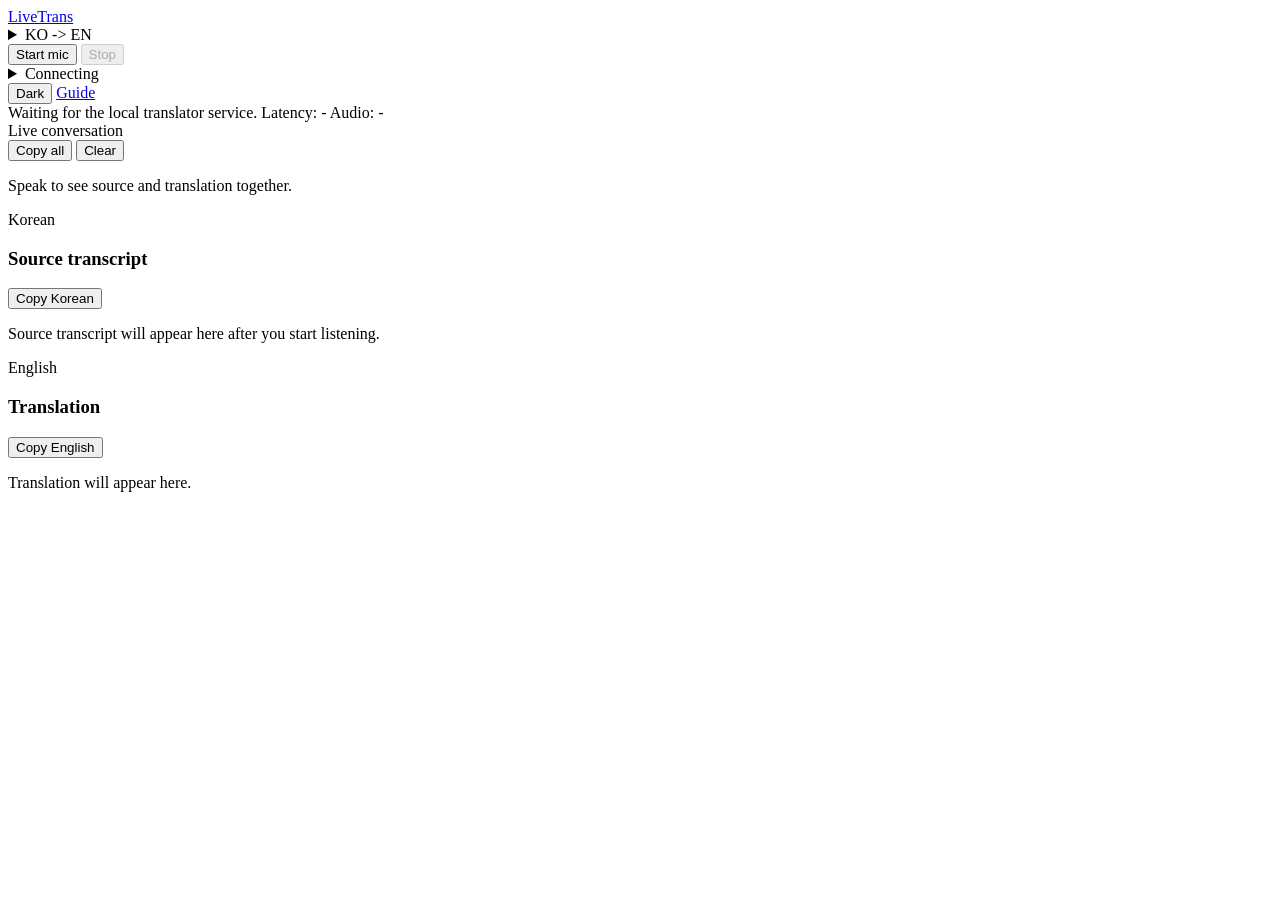
==== live_translate/static/index.html @ ea4eddee "Hide connection runtime details by default" ====
<!DOCTYPE html>
<html lang="en">
  <head>
    <meta charset="UTF-8" />
    <meta name="viewport" content="width=device-width, initial-scale=1.0" />
    <title>Live Speech Translator</title>
    <script>
      (() => {
        try {
          if (window.localStorage.getItem("translator-theme") === "dark") {
            document.documentElement.dataset.theme = "dark";
          }
        } catch {
          // Keep the default light theme if storage is unavailable.
        }
      })();
    </script>
    <link rel="stylesheet" href="/static/styles.css?v=20260529-compact-connect" />
  </head>
  <body>
    <main class="translator-shell">
      <header class="topbar">
        <div class="brand-cluster">
          <a class="brand" href="/">
            <span class="brand-name">LiveTrans</span>
          </a>

          <details class="language-menu">
            <summary aria-label="Change translation languages">
              <span id="source-language-badge">KO</span>
              <span class="language-arrow" aria-hidden="true">-&gt;</span>
              <span id="target-language-badge">EN</span>
            </summary>
            <div class="language-menu-panel">
              <div class="language-pair" aria-label="Translation language pair">
                <label class="language-control" for="source-language">
                  <span>Source</span>
                  <select id="source-language" class="select-field">
                    <option value="auto">Auto detect</option>
                    <option value="ko" selected>Korean</option>
                    <option value="ja">Japanese</option>
                    <option value="zh">Chinese</option>
                    <option value="vi">Vietnamese</option>
                    <option value="en">English</option>
                    <option value="es">Spanish</option>
                    <option value="fr">French</option>
                    <option value="de">German</option>
                    <option value="it">Italian</option>
                    <option value="pt">Portuguese</option>
                    <option value="ru">Russian</option>
                    <option value="ar">Arabic</option>
                    <option value="hi">Hindi</option>
                    <option value="th">Thai</option>
                    <option value="id">Indonesian</option>
                    <option value="ms">Malay</option>
                    <option value="tl">Tagalog</option>
                    <option value="tr">Turkish</option>
                    <option value="pl">Polish</option>
                    <option value="nl">Dutch</option>
                    <option value="uk">Ukrainian</option>
                  </select>
                </label>

                <span class="language-arrow" aria-hidden="true">-&gt;</span>

                <label class="language-control" for="target-language">
                  <span>Target</span>
                  <select id="target-language" class="select-field">
                    <option value="en" selected>English</option>
                    <option value="vi">Vietnamese</option>
                    <option value="ko">Korean</option>
                    <option value="ja">Japanese</option>
                    <option value="zh">Chinese</option>
                    <option value="es">Spanish</option>
                    <option value="fr">French</option>
                    <option value="de">German</option>
                    <option value="it">Italian</option>
                    <option value="pt">Portuguese</option>
                    <option value="ru">Russian</option>
                    <option value="ar">Arabic</option>
                    <option value="hi">Hindi</option>
                    <option value="th">Thai</option>
                    <option value="id">Indonesian</option>
                    <option value="ms">Malay</option>
                    <option value="tl">Tagalog</option>
                    <option value="tr">Turkish</option>
                    <option value="pl">Polish</option>
                    <option value="nl">Dutch</option>
                    <option value="uk">Ukrainian</option>
                  </select>
                </label>
              </div>
            </div>
          </details>
        </div>

        <div class="toolbar">
          <div class="button-row">
            <button id="start-button" class="primary">Start mic</button>
            <button id="stop-button" class="secondary" disabled>Stop</button>
          </div>

          <details class="status-cluster connection-details" aria-label="Translator status">
            <summary class="pill" id="connection-pill">Connecting</summary>
            <div class="connection-detail-panel">
              <span class="pill subtle" id="state-pill">Idle</span>
              <span class="pill subtle compact-model" id="model-pill">Model: loading</span>
            </div>
          </details>

        </div>

        <nav class="top-links" aria-label="Project links">
          <button
            id="theme-toggle-button"
            class="nav-link theme-toggle"
            type="button"
            aria-pressed="false"
          >
            Dark
          </button>
          <a class="nav-link" href="/static/about.html" target="_blank" rel="noreferrer">
            Guide
          </a>
        </nav>
      </header>

      <section class="status-strip" aria-live="polite">
        <span id="status-text">Waiting for the local translator service.</span>
        <span id="latency-text">Latency: -</span>
        <span id="audio-text">Audio: -</span>
      </section>

      <section class="translation-workspace" aria-label="Live translation">
        <article class="translation-column conversation-box">
          <div class="column-toolbar">
            <div>
              <div class="block-label">Live conversation</div>
            </div>
            <div class="transcript-actions">
              <button id="copy-conversation-button" class="secondary compact-button">
                Copy all
              </button>
              <button id="clear-transcript-button" class="secondary compact-button">
                Clear
              </button>
            </div>
          </div>
          <div
            id="conversation-transcript"
            class="transcript-body conversation-body"
            role="textbox"
            aria-label="Combined source and translation transcript"
            tabindex="0"
          >
            <p class="empty-copy">
              Speak to see source and translation together.
            </p>
          </div>
        </article>

        <article class="translation-column source-box">
          <div class="column-toolbar">
            <div>
              <div class="block-label" id="source-language-label">Korean</div>
              <h1>Source transcript</h1>
            </div>
            <button id="copy-source-button" class="secondary compact-button">
              Copy Korean
            </button>
          </div>
          <div
            id="source-transcript"
            class="transcript-body"
            role="textbox"
            aria-label="Source transcript"
            tabindex="0"
          >
            <p class="empty-copy">
              Source transcript will appear here after you start listening.
            </p>
          </div>
        </article>

        <article class="translation-column english-box">
          <div class="column-toolbar">
            <div>
              <div class="block-label" id="target-language-label">English</div>
              <h1>Translation</h1>
            </div>
            <button id="copy-target-button" class="secondary compact-button">
              Copy English
            </button>
          </div>
          <div
            id="target-transcript"
            class="transcript-body"
            role="textbox"
            aria-label="Target translation"
            tabindex="0"
          >
            <p class="empty-copy">Translation will appear here.</p>
          </div>
        </article>
      </section>
    </main>

    <script src="/static/app.js?v=20260529-compact-connect"></script>
  </body>
</html>
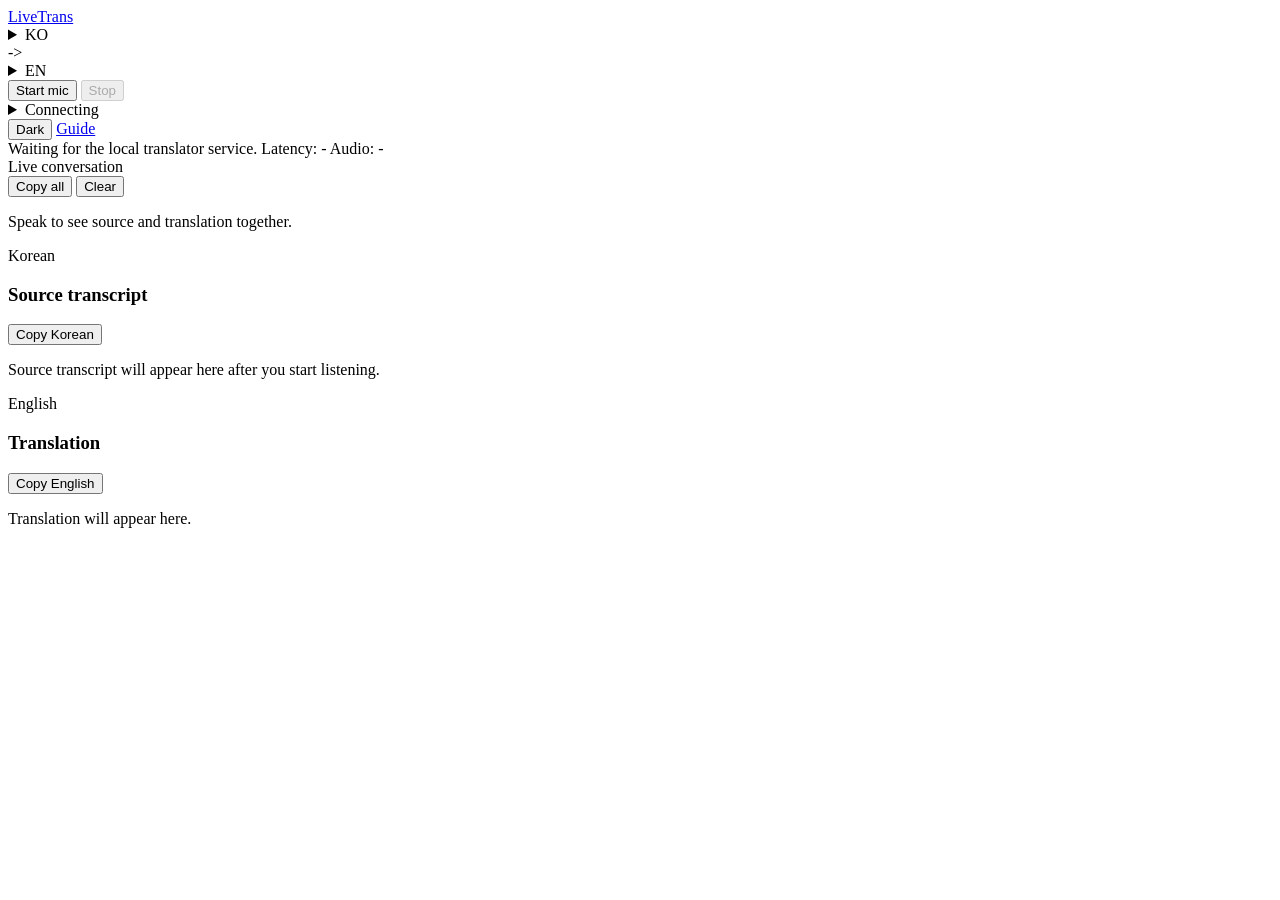
==== commit ab918632: "Split source and target language controls" ====
--- a/live_translate/static/index.html
+++ b/live_translate/static/index.html
@@ -15,7 +15,7 @@
         }
       })();
     </script>
-    <link rel="stylesheet" href="/static/styles.css?v=20260529-compact-connect" />
+    <link rel="stylesheet" href="/static/styles.css?v=20260529-split-language-buttons" />
   </head>
   <body>
     <main class="translator-shell">
@@ -25,88 +25,96 @@
             <span class="brand-name">LiveTrans</span>
           </a>
 
-          <details class="language-menu">
-            <summary aria-label="Change translation languages">
-              <span id="source-language-badge">KO</span>
-              <span class="language-arrow" aria-hidden="true">-&gt;</span>
-              <span id="target-language-badge">EN</span>
-            </summary>
-            <div class="language-menu-panel">
-              <div class="language-pair" aria-label="Translation language pair">
-                <label class="language-control" for="source-language">
-                  <span>Source</span>
-                  <select id="source-language" class="select-field">
-                    <option value="auto">Auto detect</option>
-                    <option value="ko" selected>Korean</option>
-                    <option value="ja">Japanese</option>
-                    <option value="zh">Chinese</option>
-                    <option value="vi">Vietnamese</option>
-                    <option value="en">English</option>
-                    <option value="es">Spanish</option>
-                    <option value="fr">French</option>
-                    <option value="de">German</option>
-                    <option value="it">Italian</option>
-                    <option value="pt">Portuguese</option>
-                    <option value="ru">Russian</option>
-                    <option value="ar">Arabic</option>
-                    <option value="hi">Hindi</option>
-                    <option value="th">Thai</option>
-                    <option value="id">Indonesian</option>
-                    <option value="ms">Malay</option>
-                    <option value="tl">Tagalog</option>
-                    <option value="tr">Turkish</option>
-                    <option value="pl">Polish</option>
-                    <option value="nl">Dutch</option>
-                    <option value="uk">Ukrainian</option>
-                  </select>
-                </label>
-
-                <span class="language-arrow" aria-hidden="true">-&gt;</span>
-
-                <label class="language-control" for="target-language">
-                  <span>Target</span>
-                  <select id="target-language" class="select-field">
-                    <option value="en" selected>English</option>
-                    <option value="vi">Vietnamese</option>
-                    <option value="ko">Korean</option>
-                    <option value="ja">Japanese</option>
-                    <option value="zh">Chinese</option>
-                    <option value="es">Spanish</option>
-                    <option value="fr">French</option>
-                    <option value="de">German</option>
-                    <option value="it">Italian</option>
-                    <option value="pt">Portuguese</option>
-                    <option value="ru">Russian</option>
-                    <option value="ar">Arabic</option>
-                    <option value="hi">Hindi</option>
-                    <option value="th">Thai</option>
-                    <option value="id">Indonesian</option>
-                    <option value="ms">Malay</option>
-                    <option value="tl">Tagalog</option>
-                    <option value="tr">Turkish</option>
-                    <option value="pl">Polish</option>
-                    <option value="nl">Dutch</option>
-                    <option value="uk">Ukrainian</option>
-                  </select>
-                </label>
+          <div class="language-split" aria-label="Translation language pair">
+            <details class="language-menu source-language-menu">
+              <summary aria-label="Change source language">
+                <span id="source-language-badge">KO</span>
+              </summary>
+              <div class="language-menu-panel">
+                <div class="language-pair">
+                  <label class="language-control" for="source-language">
+                    <span>Source</span>
+                    <select id="source-language" class="select-field">
+                      <option value="auto">Auto detect</option>
+                      <option value="ko" selected>Korean</option>
+                      <option value="ja">Japanese</option>
+                      <option value="zh">Chinese</option>
+                      <option value="vi">Vietnamese</option>
+                      <option value="en">English</option>
+                      <option value="es">Spanish</option>
+                      <option value="fr">French</option>
+                      <option value="de">German</option>
+                      <option value="it">Italian</option>
+                      <option value="pt">Portuguese</option>
+                      <option value="ru">Russian</option>
+                      <option value="ar">Arabic</option>
+                      <option value="hi">Hindi</option>
+                      <option value="th">Thai</option>
+                      <option value="id">Indonesian</option>
+                      <option value="ms">Malay</option>
+                      <option value="tl">Tagalog</option>
+                      <option value="tr">Turkish</option>
+                      <option value="pl">Polish</option>
+                      <option value="nl">Dutch</option>
+                      <option value="uk">Ukrainian</option>
+                    </select>
+                  </label>
+                </div>
               </div>
-            </div>
-          </details>
+            </details>
+
+            <span class="language-arrow" aria-hidden="true">-&gt;</span>
+
+            <details class="language-menu target-language-menu">
+              <summary aria-label="Change target language">
+                <span id="target-language-badge">EN</span>
+              </summary>
+              <div class="language-menu-panel">
+                <div class="language-pair">
+                  <label class="language-control" for="target-language">
+                    <span>Target</span>
+                    <select id="target-language" class="select-field">
+                      <option value="en" selected>English</option>
+                      <option value="vi">Vietnamese</option>
+                      <option value="ko">Korean</option>
+                      <option value="ja">Japanese</option>
+                      <option value="zh">Chinese</option>
+                      <option value="es">Spanish</option>
+                      <option value="fr">French</option>
+                      <option value="de">German</option>
+                      <option value="it">Italian</option>
+                      <option value="pt">Portuguese</option>
+                      <option value="ru">Russian</option>
+                      <option value="ar">Arabic</option>
+                      <option value="hi">Hindi</option>
+                      <option value="th">Thai</option>
+                      <option value="id">Indonesian</option>
+                      <option value="ms">Malay</option>
+                      <option value="tl">Tagalog</option>
+                      <option value="tr">Turkish</option>
+                      <option value="pl">Polish</option>
+                      <option value="nl">Dutch</option>
+                      <option value="uk">Ukrainian</option>
+                    </select>
+                  </label>
+                </div>
+              </div>
+            </details>
+          </div>
         </div>
 
         <div class="toolbar">
           <div class="button-row">
             <button id="start-button" class="primary">Start mic</button>
             <button id="stop-button" class="secondary" disabled>Stop</button>
-          </div>
-
-          <details class="status-cluster connection-details" aria-label="Translator status">
-            <summary class="pill" id="connection-pill">Connecting</summary>
-            <div class="connection-detail-panel">
-              <span class="pill subtle" id="state-pill">Idle</span>
-              <span class="pill subtle compact-model" id="model-pill">Model: loading</span>
-            </div>
-          </details>
+            <details class="status-cluster connection-details" aria-label="Translator status">
+              <summary class="pill" id="connection-pill">Connecting</summary>
+              <div class="connection-detail-panel">
+                <span class="pill subtle" id="state-pill">Idle</span>
+                <span class="pill subtle compact-model" id="model-pill">Model: loading</span>
+              </div>
+            </details>
+          </div>
 
         </div>
 
@@ -205,6 +213,6 @@
       </section>
     </main>
 
-    <script src="/static/app.js?v=20260529-compact-connect"></script>
+    <script src="/static/app.js?v=20260529-split-language-buttons"></script>
   </body>
 </html>
